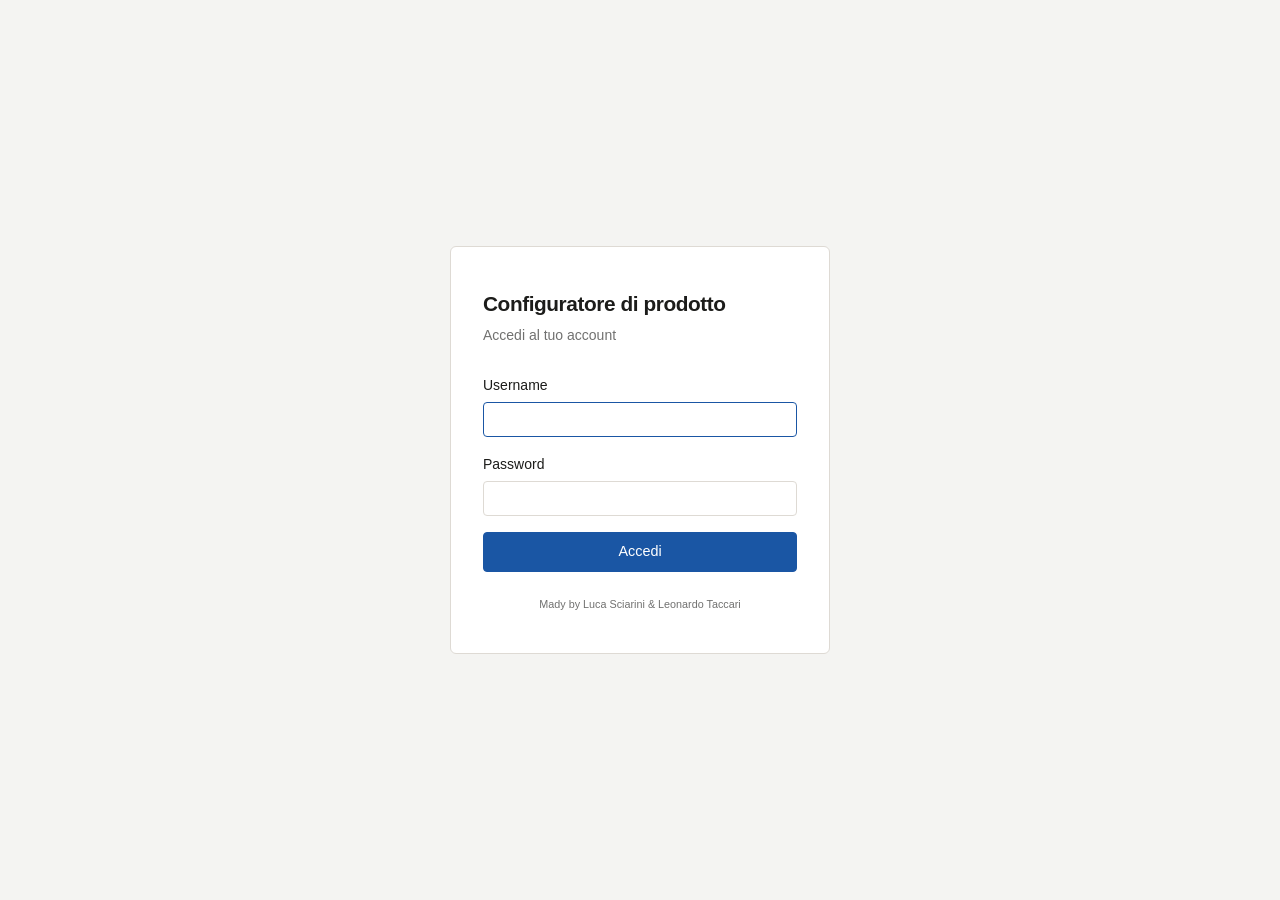
==== src/main/webapp/index.html @ d222ffe5 "Add initial implementation of API and data model classes - Introduced BaseApiServlet for handling AP" ====
<!DOCTYPE html>
<html lang="it">
<head>
    <meta charset="UTF-8">
    <meta name="viewport" content="width=device-width, initial-scale=1.0">
    <title>Login — Configuratore di Prodotto</title>
    <link rel="stylesheet" href="assets/css/style.css">
</head>
<body class="login-body">

<main class="login-card">
    <div class="login-header">
        <div class="app-title">Configuratore di prodotto</div>
        <p class="login-subtitle">Accedi al tuo account</p>
    </div>

    <div id="errore-login" class="alert alert-error" style="display:none;">
        Username o password non validi. Riprova.
    </div>

    <form id="form-login" method="post" novalidate>
        <div class="form-group">
            <label for="username">Username</label>
            <input type="text"
                   id="username"
                   name="username"
                   autocomplete="username"
                   required
                   autofocus>
        </div>
        <div class="form-group">
            <label for="password">Password</label>
            <input type="password"
                   id="password"
                   name="password"
                   autocomplete="current-password"
                   required>
        </div>
        <button type="submit" class="btn btn-primary btn-full">Accedi</button>
    </form>
    <p class="login-end">Mady by Luca Sciarini &amp; Leonardo Taccari</p>
</main>

<script src="js/login.js"></script>
</body>
</html>
---- src/main/webapp/assets/css/style.css ----
/* =============================================
   Palette colori
   ============================================= */

:root {
    --bg:            #F4F4F2;   /* sfondo pagina */
    --surface:       #FFFFFF;   /* card, form, panel */
    --text:          #1C1C1A;   /* testo principale */
    --text-muted:    #717170;   /* etichette, descrizioni secondarie */
    --accent:        #1A56A4;   /* colore primario — bottoni, link attivi */
    --accent-hover:  #154490;
    --border:        #DEDAD4;   /* bordi input, card, separatori */
    --error-bg:      #FDECEA;
    --error-text:    #B52B1F;
    --error-border:  #F5C6C2;
    --success-bg:    #EAF4EB;
    --success-text:  #1E6B2F;
    --radius:        4px;
    --radius-md:     6px;
}

/* -- reset base -- */
*, *::before, *::after { box-sizing: border-box; margin: 0; padding: 0; }

body {
    font-family: -apple-system, BlinkMacSystemFont, 'Segoe UI', Helvetica, Arial, sans-serif;
    font-size: 15px;
    line-height: 1.6;
    color: var(--text);
    background-color: var(--bg);
}

a {
    color: var(--accent);
    text-decoration: none;
}
a:hover { text-decoration: underline; }

/* ---- LAYOUT GENERALE ---- */

.page-wrapper {
    max-width: 1100px;
    margin: 0 auto;
    padding: 0 1.5rem;
}

/* -- navbar -- */
.navbar {
    background: var(--surface);
    border-bottom: 1px solid var(--border);
    padding: 0 1.5rem;
    display: flex;
    align-items: center;
    justify-content: space-between;
    height: 52px;
}

.navbar-brand {
    font-weight: 600;
    font-size: 1rem;
    color: var(--text);
    letter-spacing: -0.01em;
}

.navbar-links {
    display: flex;
    gap: 1.25rem;
    align-items: center;
    list-style: none;
}

.navbar-links a {
    font-size: 0.875rem;
    color: var(--text-muted);
}
.navbar-links a:hover { color: var(--text); text-decoration: none; }

.navbar-user {
    font-size: 0.875rem;
    color: var(--text-muted);
}

/* -- main content -- */
.main-content {
    padding: 2rem 1.5rem;
    max-width: 1100px;
    margin: 0 auto;
}

.page-title {
    font-size: 1.25rem;
    font-weight: 600;
    margin-bottom: 1.5rem;
    color: var(--text);
}

/* ---- CARD ---- */
.card {
    background: var(--surface);
    border: 1px solid var(--border);
    border-radius: var(--radius-md);
    padding: 1.5rem;
}

.card + .card { margin-top: 1rem; }

.card-title {
    font-size: 0.9375rem;
    font-weight: 600;
    margin-bottom: 1rem;
    color: var(--text);
}

/* ---- FORM ---- */
.form-group { margin-bottom: 1rem; }

.form-group label {
    display: block;
    font-size: 0.875rem;
    font-weight: 500;
    margin-bottom: 0.35rem;
}

.form-group input[type="text"],
.form-group input[type="password"],
.form-group input[type="number"],
.form-group input[type="file"],
.form-group textarea,
.form-group select {
    width: 100%;
    padding: 0.5rem 0.75rem;
    border: 1px solid var(--border);
    border-radius: var(--radius);
    font-size: 0.9375rem;
    color: var(--text);
    background: var(--surface);
    outline: none;
    transition: border-color 0.15s;
}

.form-group input:focus,
.form-group textarea:focus,
.form-group select:focus {
    border-color: var(--accent);
}

.form-group textarea { resize: vertical; min-height: 80px; }

.form-hint {
    font-size: 0.8125rem;
    color: var(--text-muted);
    margin-top: 0.25rem;
}

/* ---- BOTTONI ---- */
.btn {
    display: inline-block;
    padding: 0.5rem 1.125rem;
    font-size: 0.9rem;
    font-weight: 500;
    border-radius: var(--radius);
    border: 1px solid transparent;
    cursor: pointer;
    text-align: center;
    text-decoration: none;
    transition: background-color 0.15s, border-color 0.15s, color 0.15s;
    line-height: 1.5;
}

.btn-primary {
    background: var(--accent);
    color: #fff;
    border-color: var(--accent);
}
.btn-primary:hover { background: var(--accent-hover); border-color: var(--accent-hover); text-decoration: none; }

.btn-outline {
    background: transparent;
    color: var(--accent);
    border-color: var(--accent);
}
.btn-outline:hover { background: var(--accent); color: #fff; text-decoration: none; }

.btn-ghost {
    background: transparent;
    color: var(--text-muted);
    border-color: var(--border);
}
.btn-ghost:hover { color: var(--text); border-color: var(--text-muted); text-decoration: none; }

.btn-danger {
    background: transparent;
    color: var(--error-text);
    border-color: var(--error-border);
}
.btn-danger:hover { background: var(--error-bg); text-decoration: none; }

.btn-sm { padding: 0.3rem 0.75rem; font-size: 0.8125rem; }
.btn-full { width: 100%; }

/* ---- ALERT ---- */
.alert {
    padding: 0.65rem 0.875rem;
    border-radius: var(--radius);
    font-size: 0.875rem;
    margin-bottom: 1.25rem;
    border: 1px solid transparent;
}
.alert-error   { background: var(--error-bg);   color: var(--error-text);   border-color: var(--error-border); }
.alert-success { background: var(--success-bg); color: var(--success-text); border-color: #b6deba; }

/* ---- TABELLA ---- */
.table-wrapper { overflow-x: auto; }

table { width: 100%; border-collapse: collapse; font-size: 0.9rem; }

thead th {
    text-align: left;
    font-weight: 600;
    font-size: 0.8125rem;
    color: var(--text-muted);
    border-bottom: 1px solid var(--border);
    padding: 0.6rem 0.75rem;
    text-transform: uppercase;
    letter-spacing: 0.04em;
}

tbody td {
    padding: 0.7rem 0.75rem;
    border-bottom: 1px solid var(--border);
    vertical-align: middle;
}

tbody tr:last-child td { border-bottom: none; }
tbody tr:hover { background: var(--bg); }

/* ---- PAGINAZIONE ---- */
.pagination {
    display: flex;
    gap: 0.5rem;
    align-items: center;
    margin-top: 1.25rem;
}

.pagination span { font-size: 0.875rem; color: var(--text-muted); }

/* ---- LOGIN PAGE ---- */
.login-body {
    display: flex;
    align-items: center;
    justify-content: center;
    min-height: 100vh;
    background: var(--bg);
}

.login-card {
    background: var(--surface);
    border: 1px solid var(--border);
    border-radius: var(--radius-md);
    padding: 2.5rem 2rem;
    width: 100%;
    max-width: 380px;
}

.login-header { margin-bottom: 1.75rem; }

.app-title {
    font-size: 1.3rem;
    font-weight: 600;
    letter-spacing: -0.02em;
    color: var(--text);
}

.login-subtitle {
    font-size: 0.875rem;
    color: var(--text-muted);
    margin-top: 0.2rem;
}

.login-end {
    margin-top: 1.5rem;
    text-align: center;
    font-size: 0.675rem;
    color: var(--text-muted);
}

/* =========================================================
   ESTENSIONI LAYOUT - HOME FORNITORE / RICERCA / ALBERO
   Da incollare in fondo a style.css
   ========================================================= */

/* contenitore due colonne usato nella home fornitore */
.two-columns {
    display: grid;
    grid-template-columns: minmax(0, 1.15fr) minmax(320px, 0.85fr);
    gap: 1.25rem;
    align-items: start;
}

.stack-lg {
    display: grid;
    gap: 1rem;
}

.side-panel {
    position: sticky;
    top: 1.5rem;
}

.section-title {
    font-size: 1rem;
    font-weight: 600;
    color: var(--text);
    margin-bottom: 0.9rem;
}

.inline-form {
    display: inline;
}

.muted {
    color: var(--text-muted);
    font-size: 0.875rem;
}

/* navbar un po' più robusta su schermi piccoli */
@media (max-width: 820px) {
    .navbar {
        height: auto;
        padding-top: 0.75rem;
        padding-bottom: 0.75rem;
        align-items: flex-start;
        gap: 0.75rem;
        flex-direction: column;
    }

    .navbar-links {
        flex-wrap: wrap;
        gap: 0.75rem;
    }

    .two-columns {
        grid-template-columns: 1fr;
    }

    .side-panel {
        position: static;
    }
}

/* liste checkbox / opzioni */
.checkbox-list {
    display: grid;
    gap: 0.55rem;
    max-height: 260px;
    overflow: auto;
    padding: 0.25rem 0;
    border-top: 1px solid var(--border);
    border-bottom: 1px solid var(--border);
}

.checkbox-row {
    display: flex;
    align-items: flex-start;
    gap: 0.6rem;
    font-size: 0.9375rem;
    color: var(--text);
}

.checkbox-row input[type="checkbox"] {
    margin-top: 0.28rem;
    flex-shrink: 0;
}

.checkbox-row span {
    display: inline-block;
    line-height: 1.45;
}

/* dettagli */
.detail-photo {
    margin: 0.75rem 0 1rem;
}

.detail-photo img {
    display: block;
    max-width: 100%;
    border: 1px solid var(--border);
    border-radius: var(--radius);
}

.price-line {
    font-size: 1.05rem;
    font-weight: 600;
    margin-top: 1rem;
    margin-bottom: 1rem;
}

.actions-row {
    display: flex;
    gap: 0.5rem;
    flex-wrap: wrap;
    margin-top: 1rem;
}

/* tabella con nome coerente col tuo html */
.table-wrap {
    overflow-x: auto;
}

.data-table {
    width: 100%;
    border-collapse: collapse;
    font-size: 0.9rem;
}

.data-table thead th {
    text-align: left;
    font-weight: 600;
    font-size: 0.8125rem;
    color: var(--text-muted);
    border-bottom: 1px solid var(--border);
    padding: 0.6rem 0.75rem;
    text-transform: uppercase;
    letter-spacing: 0.04em;
}

.data-table tbody td {
    padding: 0.7rem 0.75rem;
    border-bottom: 1px solid var(--border);
    vertical-align: middle;
}

.data-table tbody tr:last-child td {
    border-bottom: none;
}

/* bottone testuale per azioni nelle tabelle */
.link-button {
    background: transparent;
    border: none;
    padding: 0;
    margin: 0;
    color: var(--accent);
    cursor: pointer;
    font: inherit;
}

.link-button:hover {
    text-decoration: underline;
}

/* albero prodotto - lato fornitore */
.tree-node,
.tree-nodo-composto,
.tree-nodo-semplice {
    border: 1px solid var(--border);
    border-radius: var(--radius-md);
    background: var(--surface);
}

.tree-node + .tree-node,
.tree-nodo-composto + .tree-nodo-composto,
.tree-nodo-semplice + .tree-nodo-semplice {
    margin-top: 0.75rem;
}

.tree-node-header,
.tree-nodo-header {
    display: flex;
    justify-content: space-between;
    align-items: flex-start;
    gap: 1rem;
    padding: 0.9rem 1rem;
}

.tree-node-body {
    padding: 0 1rem 1rem;
}

.tree-node-children,
.tree-nodo-figli {
    display: grid;
    gap: 0.75rem;
    padding: 0 1rem 1rem 1rem;
}

.tree-node-children > div,
.tree-nodo-figli > div {
    margin-left: 1rem;
    border-left: 2px solid var(--border);
    padding-left: 0.9rem;
}

.tree-title {
    font-size: 0.95rem;
    font-weight: 600;
    color: var(--text);
}

.codice {
    color: var(--text-muted);
    font-size: 0.85rem;
    margin-left: 0.35rem;
}

.tree-meta {
    font-size: 0.875rem;
    color: var(--text-muted);
    margin-top: 0.35rem;
}

.tree-inline-list {
    display: flex;
    flex-wrap: wrap;
    gap: 0.4rem;
    margin-top: 0.35rem;
    color: var(--text-muted);
    font-size: 0.875rem;
}

.tree-actions {
    display: flex;
    gap: 0.5rem;
    flex-wrap: wrap;
    justify-content: flex-end;
    flex-shrink: 0;
}

.empty-note {
    font-size: 0.8125rem;
    color: var(--text-muted);
    padding: 0 1rem 1rem;
}
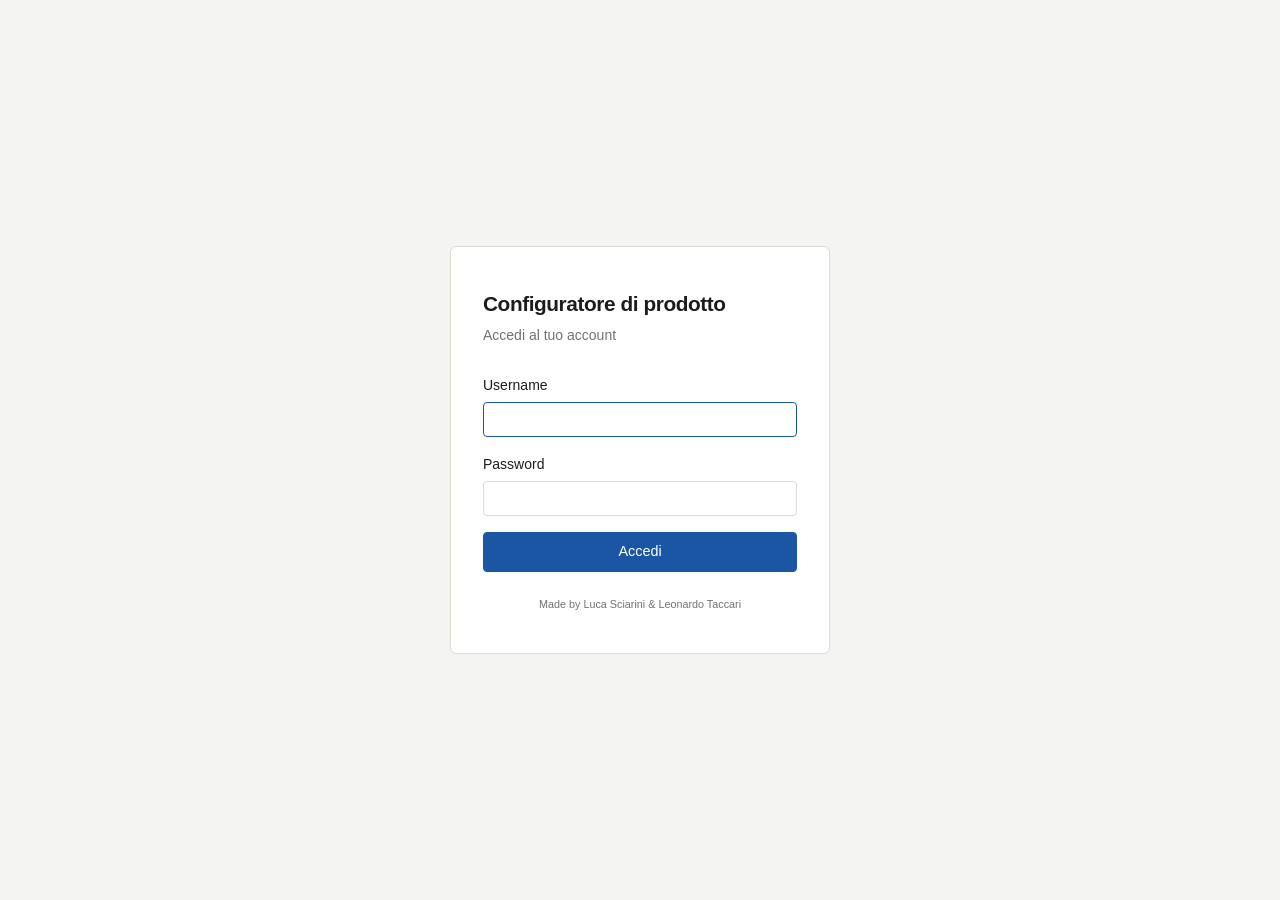
==== commit 69f9a0e3: "feat(fornitore): fix mssing parameter Tipo for CreaProdottoSemplice Form code review: comments clean" ====
--- a/src/main/webapp/index.html
+++ b/src/main/webapp/index.html
@@ -14,7 +14,7 @@
         <p class="login-subtitle">Accedi al tuo account</p>
     </div>
 
-    <div id="errore-login" class="alert alert-error" style="display:none;">
+    <div id="errore-login" class="alert alert-error" style="display:none;" role="alert" aria-live="assertive">
         Username o password non validi. Riprova.
     </div>
 
@@ -28,6 +28,7 @@
                    required
                    autofocus>
         </div>
+
         <div class="form-group">
             <label for="password">Password</label>
             <input type="password"
@@ -36,11 +37,13 @@
                    autocomplete="current-password"
                    required>
         </div>
+
         <button type="submit" class="btn btn-primary btn-full">Accedi</button>
     </form>
-    <p class="login-end">Mady by Luca Sciarini &amp; Leonardo Taccari</p>
+
+    <p class="login-end">Made by Luca Sciarini &amp; Leonardo Taccari</p>
 </main>
 
-<script src="js/login.js"></script>
+<script src="js/login.js" defer></script>
 </body>
 </html>
--- a/src/main/webapp/assets/css/style.css
+++ b/src/main/webapp/assets/css/style.css
@@ -73,7 +73,10 @@
     font-size: 0.875rem;
     color: var(--text-muted);
 }
-.navbar-links a:hover { color: var(--text); text-decoration: none; }
+.navbar-links a:hover {
+    color: var(--text);
+    text-decoration: none;
+}
 
 .navbar-user {
     font-size: 0.875rem;
@@ -144,7 +147,10 @@
     border-color: var(--accent);
 }
 
-.form-group textarea { resize: vertical; min-height: 80px; }
+.form-group textarea {
+    resize: vertical;
+    min-height: 80px;
+}
 
 .form-hint {
     font-size: 0.8125rem;
@@ -172,28 +178,70 @@
     color: #fff;
     border-color: var(--accent);
 }
-.btn-primary:hover { background: var(--accent-hover); border-color: var(--accent-hover); text-decoration: none; }
+.btn-primary:hover {
+    background: var(--accent-hover);
+    border-color: var(--accent-hover);
+    text-decoration: none;
+}
 
 .btn-outline {
     background: transparent;
     color: var(--accent);
     border-color: var(--accent);
 }
-.btn-outline:hover { background: var(--accent); color: #fff; text-decoration: none; }
+.btn-outline:hover {
+    background: var(--accent);
+    color: #fff;
+    text-decoration: none;
+}
 
 .btn-ghost {
     background: transparent;
     color: var(--text-muted);
     border-color: var(--border);
 }
-.btn-ghost:hover { color: var(--text); border-color: var(--text-muted); text-decoration: none; }
+.btn-ghost:hover {
+    color: var(--text);
+    border-color: var(--text-muted);
+    text-decoration: none;
+}
+
+.btn-success {
+    background: #2e7d32;
+    color: #fff;
+    border-color: #2e7d32;
+}
+.btn-success:hover {
+    background: #256528;
+    border-color: #256528;
+    text-decoration: none;
+}
+
+.btn-warning {
+    background: #f1c232;
+    color: #1c1c1a;
+    border-color: #f1c232;
+}
+.btn-warning:hover {
+    background: #d9a821;
+    border-color: #d9a821;
+    text-decoration: none;
+}
 
 .btn-danger {
-    background: transparent;
-    color: var(--error-text);
-    border-color: var(--error-border);
-}
-.btn-danger:hover { background: var(--error-bg); text-decoration: none; }
+    background: #b52b1f;
+    color: #fff;
+    border-color: #b52b1f;
+}
+.btn-danger:hover {
+    background: #9b241a;
+    border-color: #9b241a;
+    text-decoration: none;
+}
+
+.btn-action {
+    font-weight: 700;
+}
 
 .btn-sm { padding: 0.3rem 0.75rem; font-size: 0.8125rem; }
 .btn-full { width: 100%; }
@@ -212,7 +260,11 @@
 /* ---- TABELLA ---- */
 .table-wrapper { overflow-x: auto; }
 
-table { width: 100%; border-collapse: collapse; font-size: 0.9rem; }
+table {
+    width: 100%;
+    border-collapse: collapse;
+    font-size: 0.9rem;
+}
 
 thead th {
     text-align: left;
@@ -242,7 +294,10 @@
     margin-top: 1.25rem;
 }
 
-.pagination span { font-size: 0.875rem; color: var(--text-muted); }
+.pagination span {
+    font-size: 0.875rem;
+    color: var(--text-muted);
+}
 
 /* ---- LOGIN PAGE ---- */
 .login-body {
@@ -295,6 +350,15 @@
     grid-template-columns: minmax(0, 1.15fr) minmax(320px, 0.85fr);
     gap: 1.25rem;
     align-items: start;
+}
+
+/* layout specifico ricerca: lista a sinistra, dettaglio a destra */
+.ricerca-grid {
+    display: grid;
+    grid-template-columns: minmax(0, 1fr) minmax(320px, 0.95fr);
+    gap: 1.25rem;
+    align-items: start;
+    margin-top: 1rem;
 }
 
 .stack-lg {
@@ -339,7 +403,8 @@
         gap: 0.75rem;
     }
 
-    .two-columns {
+    .two-columns,
+    .ricerca-grid {
         grid-template-columns: 1fr;
     }
 
@@ -403,6 +468,17 @@
     margin-top: 1rem;
 }
 
+.actions-menu {
+    display: flex;
+    gap: 0.5rem;
+    flex-wrap: wrap;
+    margin-top: 0.5rem;
+}
+
+.actions-menu[hidden] {
+    display: none !important;
+}
+
 /* tabella con nome coerente col tuo html */
 .table-wrap {
     overflow-x: auto;
@@ -450,8 +526,178 @@
     text-decoration: underline;
 }
 
+/* barra della ricerca */
+.ricerca-toolbar {
+    margin-bottom: 0;
+}
+
+.ricerca-actions {
+    display: flex;
+    gap: 0.75rem;
+    align-items: center;
+}
+
+/* messaggi vuoti della ricerca */
+.empty-box,
+.detail-empty-box {
+    color: var(--text-muted);
+}
+
+.empty-box {
+    padding: 0.25rem 0;
+}
+
+.detail-empty-box {
+    padding: 0.25rem 0;
+}
+
+/* card risultati */
+.result-card .card-title {
+    margin-bottom: 0.75rem;
+}
+
+/* lista risultati ricerca */
+.result-list {
+    list-style: none;
+    padding: 0;
+    margin: 0;
+}
+
+.result-item + .result-item {
+    border-top: 1px solid var(--border);
+}
+
+.result-link {
+    width: 100%;
+    display: flex;
+    justify-content: space-between;
+    align-items: center;
+    gap: 1rem;
+    padding: 0.85rem 0.15rem;
+    font-size: 0.9375rem;
+    text-decoration: none;
+    color: var(--text);
+    background: transparent;
+    border: none;
+    text-align: left;
+    cursor: pointer;
+}
+
+.result-link:hover {
+    text-decoration: none;
+    background: var(--bg);
+}
+
+.result-link.is-active {
+    background: #edf3fb;
+    border-radius: var(--radius);
+}
+
+.result-main {
+    min-width: 0;
+    display: flex;
+    flex-direction: column;
+}
+
+.result-main > span:first-child {
+    font-weight: 500;
+    color: var(--text);
+}
+
+.result-code {
+    font-size: 0.8125rem;
+    color: var(--text-muted);
+    margin-top: 0.2rem;
+}
+
+.result-badge {
+    font-size: 0.75rem;
+    padding: 0.2rem 0.5rem;
+    border-radius: var(--radius);
+    border: 1px solid var(--border);
+    color: var(--text-muted);
+    white-space: nowrap;
+    flex-shrink: 0;
+}
+
+/* dettaglio ricerca */
+.detail-header {
+    display: flex;
+    justify-content: space-between;
+    align-items: flex-start;
+    gap: 1rem;
+    margin-bottom: 1rem;
+}
+
+.detail-title {
+    margin-bottom: 0;
+}
+
+.detail-code,
+.detail-code-large {
+    font-size: 0.8125rem;
+    color: var(--text-muted);
+}
+
+.detail-code {
+    margin-top: 0.2rem;
+    margin-bottom: 0;
+}
+
+.detail-code-large {
+    margin-top: 0.2rem;
+    margin-bottom: 0;
+}
+
+.detail-description {
+    margin-bottom: 0.75rem;
+}
+
+.detail-price {
+    font-weight: 600;
+    margin-bottom: 0.75rem;
+}
+
+.detail-meta {
+    font-size: 0.875rem;
+    color: var(--text-muted);
+    margin-bottom: 0.75rem;
+}
+
+.detail-image-box {
+    margin-top: 1rem;
+}
+
+.detail-image {
+    display: block;
+    max-width: 100%;
+    border: 1px solid var(--border);
+    border-radius: var(--radius);
+}
+
+/* titoli interni nelle sezioni dettaglio */
+.section-subtitle,
+.tree-section-title {
+    font-size: 0.875rem;
+    font-weight: 600;
+    color: var(--text);
+}
+
+.section-subtitle {
+    margin-bottom: 0.5rem;
+}
+
+.tree-section {
+    margin-top: 1.25rem;
+}
+
+.tree-section-title {
+    margin-bottom: 0.75rem;
+}
+
 /* albero prodotto - lato fornitore */
 .tree-node,
+.tree-nodo,
 .tree-nodo-composto,
 .tree-nodo-semplice {
     border: 1px solid var(--border);
@@ -460,6 +706,7 @@
 }
 
 .tree-node + .tree-node,
+.tree-nodo + .tree-nodo,
 .tree-nodo-composto + .tree-nodo-composto,
 .tree-nodo-semplice + .tree-nodo-semplice {
     margin-top: 0.75rem;
@@ -483,6 +730,7 @@
     display: grid;
     gap: 0.75rem;
     padding: 0 1rem 1rem 1rem;
+    margin-top: 0.75rem;
 }
 
 .tree-node-children > div,
@@ -492,6 +740,11 @@
     padding-left: 0.9rem;
 }
 
+/* Usato per gestione apertura / chiusura di un sottoprodotto */
+.tree-collapsed {
+    display: none !important;
+}
+
 .tree-title {
     font-size: 0.95rem;
     font-weight: 600;
@@ -531,4 +784,4 @@
     font-size: 0.8125rem;
     color: var(--text-muted);
     padding: 0 1rem 1rem;
-}
+}
